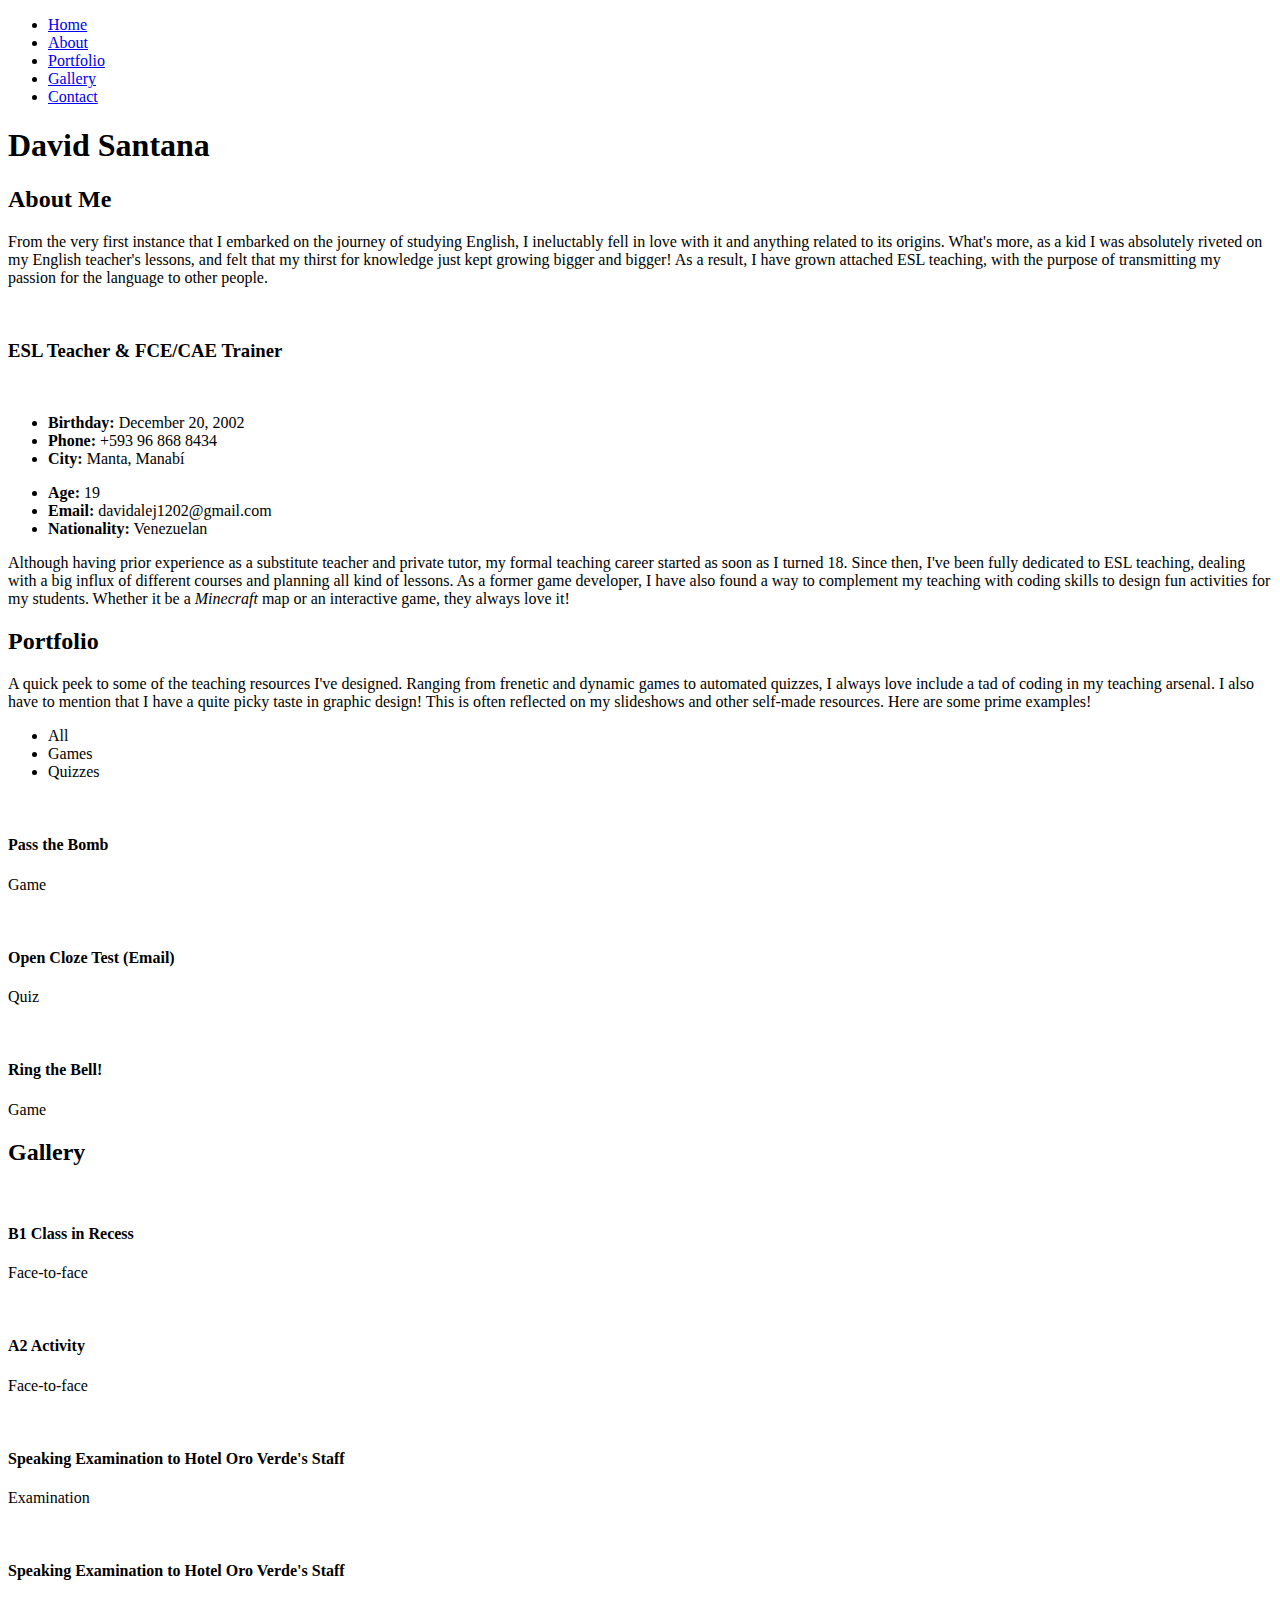
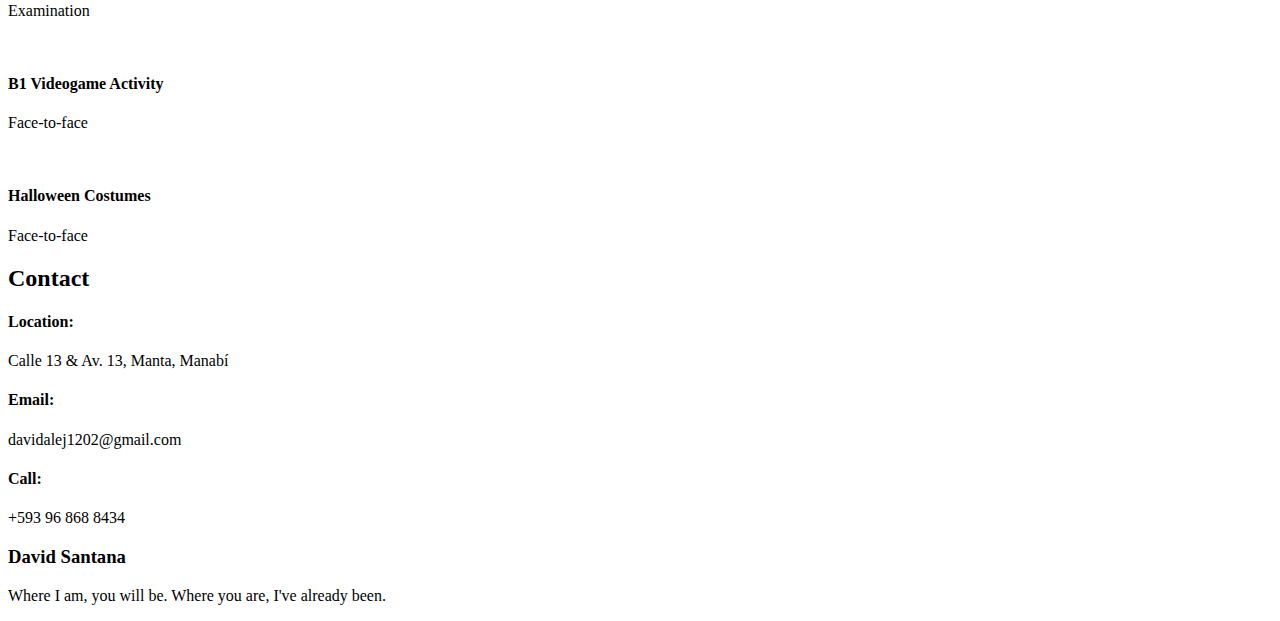
==== index.html @ 2757b1a9 "Add files via upload" ====
<!DOCTYPE html>
<html lang="en">

<head>
  <meta charset="utf-8">
  <meta content="width=device-width, initial-scale=1.0" name="viewport">

  <title>David Santana Portfolio</title>
  <meta content="" name="description">
  <meta content="" name="keywords">

  <!-- Favicons -->
  <link href="assets/img/favicon.png" rel="icon">
  <link href="assets/img/apple-touch-icon.png" rel="apple-touch-icon">

  <!-- Google Fonts -->
  <link href="https://fonts.googleapis.com/css?family=Open+Sans:300,300i,400,400i,600,600i,700,700i|Raleway:300,300i,400,400i,500,500i,600,600i,700,700i|Poppins:300,300i,400,400i,500,500i,600,600i,700,700i" rel="stylesheet">

  <!-- Vendor CSS Files -->
  <link href="assets/vendor/aos/aos.css" rel="stylesheet">
  <link href="assets/vendor/bootstrap/css/bootstrap.min.css" rel="stylesheet">
  <link href="assets/vendor/bootstrap-icons/bootstrap-icons.css" rel="stylesheet">
  <link href="assets/vendor/boxicons/css/boxicons.min.css" rel="stylesheet">
  <link href="assets/vendor/glightbox/css/glightbox.min.css" rel="stylesheet">
  <link href="assets/vendor/swiper/swiper-bundle.min.css" rel="stylesheet">

  <!-- Template Main CSS File -->
  <link href="assets/css/style.css" rel="stylesheet">

  <!-- =======================================================
  * Template Name: MyResume - v4.9.0
  * Template URL: https://bootstrapmade.com/free-html-bootstrap-template-my-resume/
  * Author: BootstrapMade.com
  * License: https://bootstrapmade.com/license/
  ======================================================== -->
</head>

<body>

  <!-- ======= Mobile nav toggle button ======= -->
  <!-- <button type="button" class="mobile-nav-toggle d-xl-none"><i class="bi bi-list mobile-nav-toggle"></i></button> -->
  <i class="bi bi-list mobile-nav-toggle d-xl-none"></i>
  <!-- ======= Header ======= -->
  <header id="header" class="d-flex flex-column justify-content-center">

    <nav id="navbar" class="navbar nav-menu">
      <ul>
        <li><a href="#hero" class="nav-link scrollto active"><i class="bx bx-home"></i> <span>Home</span></a></li>
        <li><a href="#about" class="nav-link scrollto"><i class="bx bx-user"></i> <span>About</span></a></li>
        <li><a href="#portfolio" class="nav-link scrollto"><i class="bx bx-book-content"></i> <span>Portfolio</span></a></li>
        <li><a href="#gallery" class="nav-link scrollto"><i class="bx bx-camera"></i> <span>Gallery</span></a></li>
        <li><a href="#contact" class="nav-link scrollto"><i class="bx bx-envelope"></i> <span>Contact</span></a></li>
      </ul>
    </nav><!-- .nav-menu -->

  </header><!-- End Header -->

  <!-- ======= Hero Section ======= -->
  <section id="hero" class="d-flex flex-column justify-content-center">
    <div class="container" data-aos="zoom-in" data-aos-delay="100">
      <h1>David Santana</h1>
      <p><span class="typed" data-typed-items="Where I am; you will be., Where you are; I've already been."></span></p>
      <div class="social-links">
        <a href="https://www.instagram.com/daviidasm/" class="instagram"><i class="bx bxl-instagram"></i></a>
        <a href="https://www.linkedin.com/in/david-santana-967144217/" class="linkedin"><i class="bx bxl-linkedin"></i></a>
      </div>
    </div>
  </section><!-- End Hero -->

  <main id="main">

    <!-- ======= About Section ======= -->
    <section id="about" class="about">
      <div class="container" data-aos="fade-up">

        <div class="section-title">
          <h2>About Me</h2>
          <p>From the very first instance that I embarked on the journey of studying English, I ineluctably fell in love with it and anything related to its origins. What's more, as a kid I was absolutely riveted on my English teacher's lessons, and felt that my thirst for knowledge just kept growing bigger and bigger! As a result, I have grown attached ESL teaching, with the purpose of transmitting my passion for the language to other people.</p>
        </div>

        <div class="row">
          <div class="col-lg-4">
            <img src="assets/img/first-class.jpg" class="img-fluid" alt="">
          </div>
          <div class="col-lg-8 pt-4 pt-lg-0 content">
            <h3>ESL Teacher &amp; FCE/CAE Trainer</h3><br>
            <div class="row">
              <div class="col-lg-6">
                <ul>
                  <li><i class="bi bi-chevron-right"></i> <strong>Birthday:</strong> <span>December 20, 2002</span></li>
                  <li><i class="bi bi-chevron-right"></i> <strong>Phone:</strong> <span>+593 96 868 8434</span></li>
                  <li><i class="bi bi-chevron-right"></i> <strong>City:</strong> <span>Manta, Manabí</span></li>
                </ul>
              </div>
              <div class="col-lg-6">
                <ul>
                  <li><i class="bi bi-chevron-right"></i> <strong>Age:</strong> <span>19</span></li>
                  <li><i class="bi bi-chevron-right"></i> <strong>Email:</strong> <span>davidalej1202@gmail.com</span></li>
                  <li><i class="bi bi-chevron-right"></i> <strong>Nationality:</strong> <span>Venezuelan</span></li>
                </ul>
              </div>
            </div>
            <p>
              Although having prior experience as a substitute teacher and private tutor, my formal teaching career started as soon as I turned 18.
              Since then, I've been fully dedicated to ESL teaching, dealing with a big influx of different courses and planning all kind of lessons.
              As a former game developer, I have also found a way to complement my teaching with coding skills to design fun activities for my students. 
              Whether it be a <i>Minecraft</i> map or an interactive game, they always love it!
            </p>
          </div>
        </div>
      </div>
    </section><!-- End About Section -->

    <!-- ======= Portfolio Section ======= -->
    <section id="portfolio" class="portfolio section-bg">
      <div class="container" data-aos="fade-up">

        <div class="section-title">
          <h2>Portfolio</h2>
          <p>A quick peek to some of the teaching resources I've designed. Ranging from frenetic and dynamic games to automated quizzes, I always love include a tad of coding in my teaching arsenal. I also have to mention that I have a quite picky taste in graphic design! This is often reflected on my slideshows and other self-made resources. Here are some prime examples!</p>
        </div>

        <div class="row">
          <div class="col-lg-12 d-flex justify-content-center" data-aos="fade-up" data-aos-delay="100">
            <ul id="portfolio-flters">
              <li data-filter="*" class="filter-active">All</li>
              <li data-filter=".filter-games">Games</li>
              <li data-filter=".filter-quizzes">Quizzes</li>
            </ul>
          </div>
        </div>

        <div class="row portfolio-container" data-aos="fade-up" data-aos-delay="200">

          <div class="col-lg-4 col-md-6 portfolio-item filter-games">
            <div class="portfolio-wrap">
              <img src="assets/img/portfolio/pass-the-bomb.jpg" class="img-fluid" alt="">
              <div class="portfolio-info">
                <h4>Pass the Bomb</h4>
                <p>Game</p>
                <div class="portfolio-links">
                  <a href="ptb-details.html" class="portfolio-details-lightbox" data-glightbox="type: external" title="Portfolio Details"><i class="bx bx-link"></i></a>
                </div>
              </div>
            </div>
          </div>

          <div class="col-lg-4 col-md-6 portfolio-item filter-utility">
            <div class="portfolio-wrap">
              <img src="assets/img/portfolio/oc.png" class="img-fluid" alt="">
              <div class="portfolio-info">
                <h4>Open Cloze Test (Email)</h4>
                <p>Quiz</p>
                <div class="portfolio-links">
                  <a href="oc-details.html" class="portfolio-details-lightbox" data-glightbox="type: external" title="Portfolio Details"><i class="bx bx-link"></i></a>
                </div>
              </div>
            </div>
          </div>

          <div class="col-lg-4 col-md-6 portfolio-item filter-game">
            <div class="portfolio-wrap">
              <img src="assets/img/portfolio/rtb.png" class="img-fluid" alt="">
              <div class="portfolio-info">
                <h4>Ring the Bell!</h4>
                <p>Game</p>
                <div class="portfolio-links">
                  <a href="rtb-details.html" class="portfolio-details-lightbox" data-glightbox="type: external" title="Portfolio Details"><i class="bx bx-link"></i></a>
                </div>
              </div>
            </div>
          </div>

        </div>

      </div>
    </section><!-- End Portfolio Section -->

    <!-- ======= Gallery Section ======= -->
    <section id="gallery" class="portfolio section-bg">
      <div class="container" data-aos="fade-up">

        <div class="section-title">
          <h2>Gallery</h2>
        </div>

        <div class="row portfolio-container" data-aos="fade-up" data-aos-delay="200">

          <div class="col-lg-4 col-md-6 portfolio-item">
            <div class="portfolio-wrap">
              <img src="assets/img/portfolio/b1.jpg" class="img-fluid" alt="">
              <div class="portfolio-info">
                <h4>B1 Class in Recess</h4>
                <p>Face-to-face</p>
                <div class="portfolio-links">
                  <a href="assets/img/portfolio/b1.jpg" data-gallery="portfolioGallery" class="portfolio-lightbox" title="B1 Class in Recess"><i class="bx bx-plus"></i></a>
                </div>
              </div>
            </div>
          </div>

          <div class="col-lg-4 col-md-6 portfolio-item">
            <div class="portfolio-wrap">
              <img src="assets/img/portfolio/race.jpg" class="img-fluid" alt="">
              <div class="portfolio-info">
                <h4>A2 Activity</h4>
                <p>Face-to-face</p>
                <div class="portfolio-links">
                  <a href="assets/img/portfolio/race.jpg" data-gallery="portfolioGallery" class="portfolio-lightbox" title="A2 Activity"><i class="bx bx-plus"></i></a>
                </div>
              </div>
            </div>
          </div>

          <div class="col-lg-4 col-md-6 portfolio-item">
            <div class="portfolio-wrap">
              <img src="assets/img/portfolio/oro-verde.jpg" class="img-fluid" alt="">
              <div class="portfolio-info">
                <h4>Speaking Examination to Hotel Oro Verde's Staff</h4>
                <p>Examination</p>
                <div class="portfolio-links">
                  <a href="assets/img/portfolio/oro-verde.jpg" data-gallery="portfolioGallery" class="portfolio-lightbox" title="Speaking Examination"><i class="bx bx-plus"></i></a>
                </div>
              </div>
            </div>
          </div>

          <div class="col-lg-4 col-md-6 portfolio-item filter-card">
            <div class="portfolio-wrap">
              <img src="assets/img/portfolio/oro-verde-2.jpg" class="img-fluid" alt="">
              <div class="portfolio-info">
                <h4>Speaking Examination to Hotel Oro Verde's Staff</h4>
                <p>Examination</p>
                <div class="portfolio-links">
                  <a href="assets/img/portfolio/oro-verde-2.jpg" data-gallery="portfolioGallery" class="portfolio-lightbox" title="Speaking Examination 2"><i class="bx bx-plus"></i></a>
                </div>
              </div>
            </div>
          </div>

          <div class="col-lg-4 col-md-6 portfolio-item filter-web">
            <div class="portfolio-wrap">
              <img src="assets/img/portfolio/b1-activity.jpg" class="img-fluid" alt="">
              <div class="portfolio-info">
                <h4>B1 Videogame Activity</h4>
                <p>Face-to-face</p>
                <div class="portfolio-links">
                  <a href="assets/img/portfolio/b1-activity.jpg" data-gallery="portfolioGallery" class="portfolio-lightbox" title="B1 Videogame Activity"><i class="bx bx-plus"></i></a>
                </div>
              </div>
            </div>
          </div>

          <div class="col-lg-4 col-md-6 portfolio-item filter-app">
            <div class="portfolio-wrap">
              <img src="assets/img/portfolio/halloween.jpg" class="img-fluid" alt="">
              <div class="portfolio-info">
                <h4>Halloween Costumes</h4>
                <p>Face-to-face</p>
                <div class="portfolio-links">
                  <a href="assets/img/portfolio/halloween.jpg" data-gallery="portfolioGallery" class="portfolio-lightbox" title="Face-to-face"><i class="bx bx-plus"></i></a>
                </div>
              </div>
            </div>
          </div>

        </div>

      </div>
    </section><!-- End Portfolio Section -->

    <!-- ======= Contact Section ======= -->
    <section id="contact" class="contact">
      <div class="container" data-aos="fade-up">

        <div class="section-title">
          <h2>Contact</h2>
        </div>

        <div class="row mt-1">

            <div class="info">
              <div class="address">
                <i class="bi bi-geo-alt"></i>
                <h4>Location:</h4>
                <p>Calle 13 & Av. 13, Manta, Manabí</p>
              </div>

              <div class="email">
                <i class="bi bi-envelope"></i>
                <h4>Email:</h4>
                <p>davidalej1202@gmail.com</p>
              </div>

              <div class="phone">
                <i class="bi bi-phone"></i>
                <h4>Call:</h4>
                <p>+593 96 868 8434</p>
              </div>

            </div>

      </div>
    </section><!-- End Contact Section -->

  </main><!-- End #main -->

  <!-- ======= Footer ======= -->
  <footer id="footer">
    <div class="container">
      <h3>David Santana</h3>
      <p>Where I am, you will be. Where you are, I've already been.</p>
    </div>
  </footer><!-- End Footer -->

  <div id="preloader"></div>
  <a href="#" class="back-to-top d-flex align-items-center justify-content-center"><i class="bi bi-arrow-up-short"></i></a>

  <!-- Vendor JS Files -->
  <script src="assets/vendor/purecounter/purecounter_vanilla.js"></script>
  <script src="assets/vendor/aos/aos.js"></script>
  <script src="assets/vendor/bootstrap/js/bootstrap.bundle.min.js"></script>
  <script src="assets/vendor/glightbox/js/glightbox.min.js"></script>
  <script src="assets/vendor/isotope-layout/isotope.pkgd.min.js"></script>
  <script src="assets/vendor/swiper/swiper-bundle.min.js"></script>
  <script src="assets/vendor/typed.js/typed.min.js"></script>
  <script src="assets/vendor/waypoints/noframework.waypoints.js"></script>
  <script src="assets/vendor/php-email-form/validate.js"></script>

  <!-- Template Main JS File -->
  <script src="assets/js/main.js"></script>

</body>

</html>
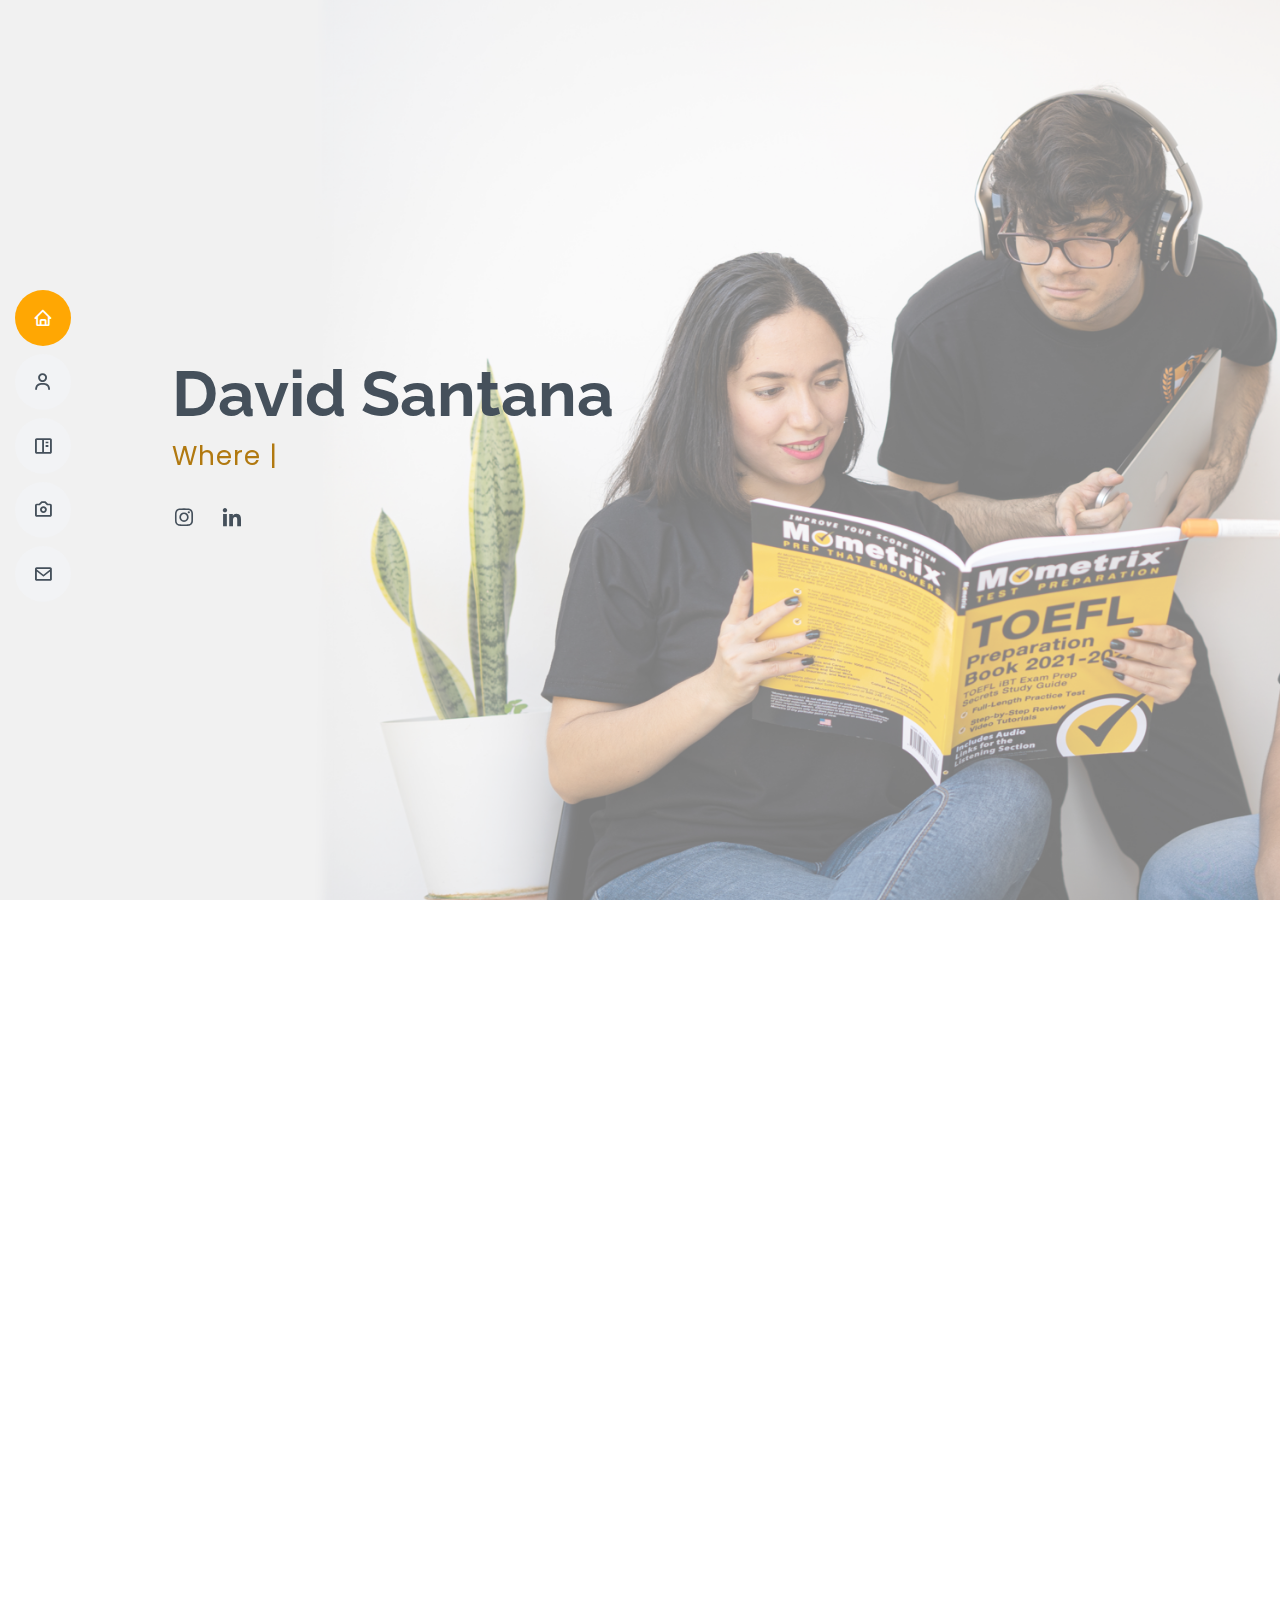
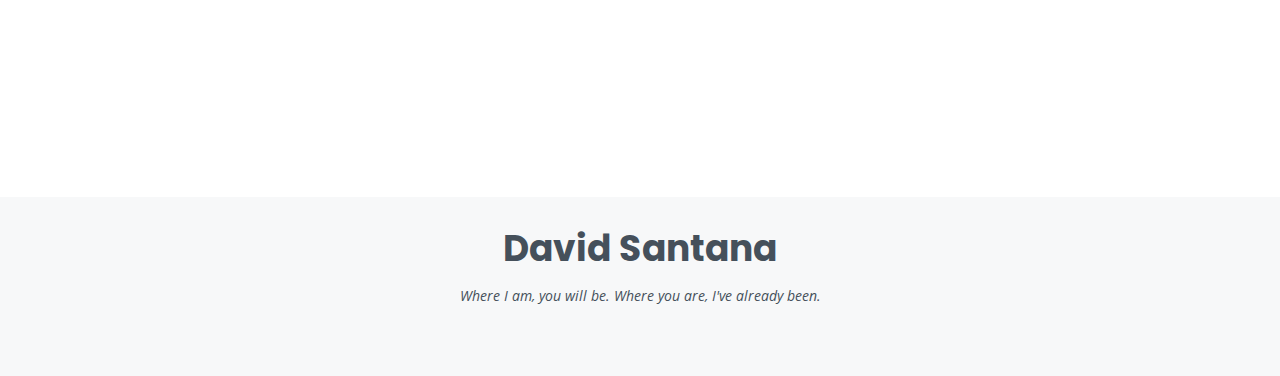
==== commit 89b4d40f: "Add files via upload" ====
--- a/index.html
+++ b/index.html
@@ -277,7 +277,7 @@
           <h2>Contact</h2>
         </div>
 
-        <div class="row mt-1">
+        <div class="contact-info row mt-1">
 
             <div class="info">
               <div class="address">
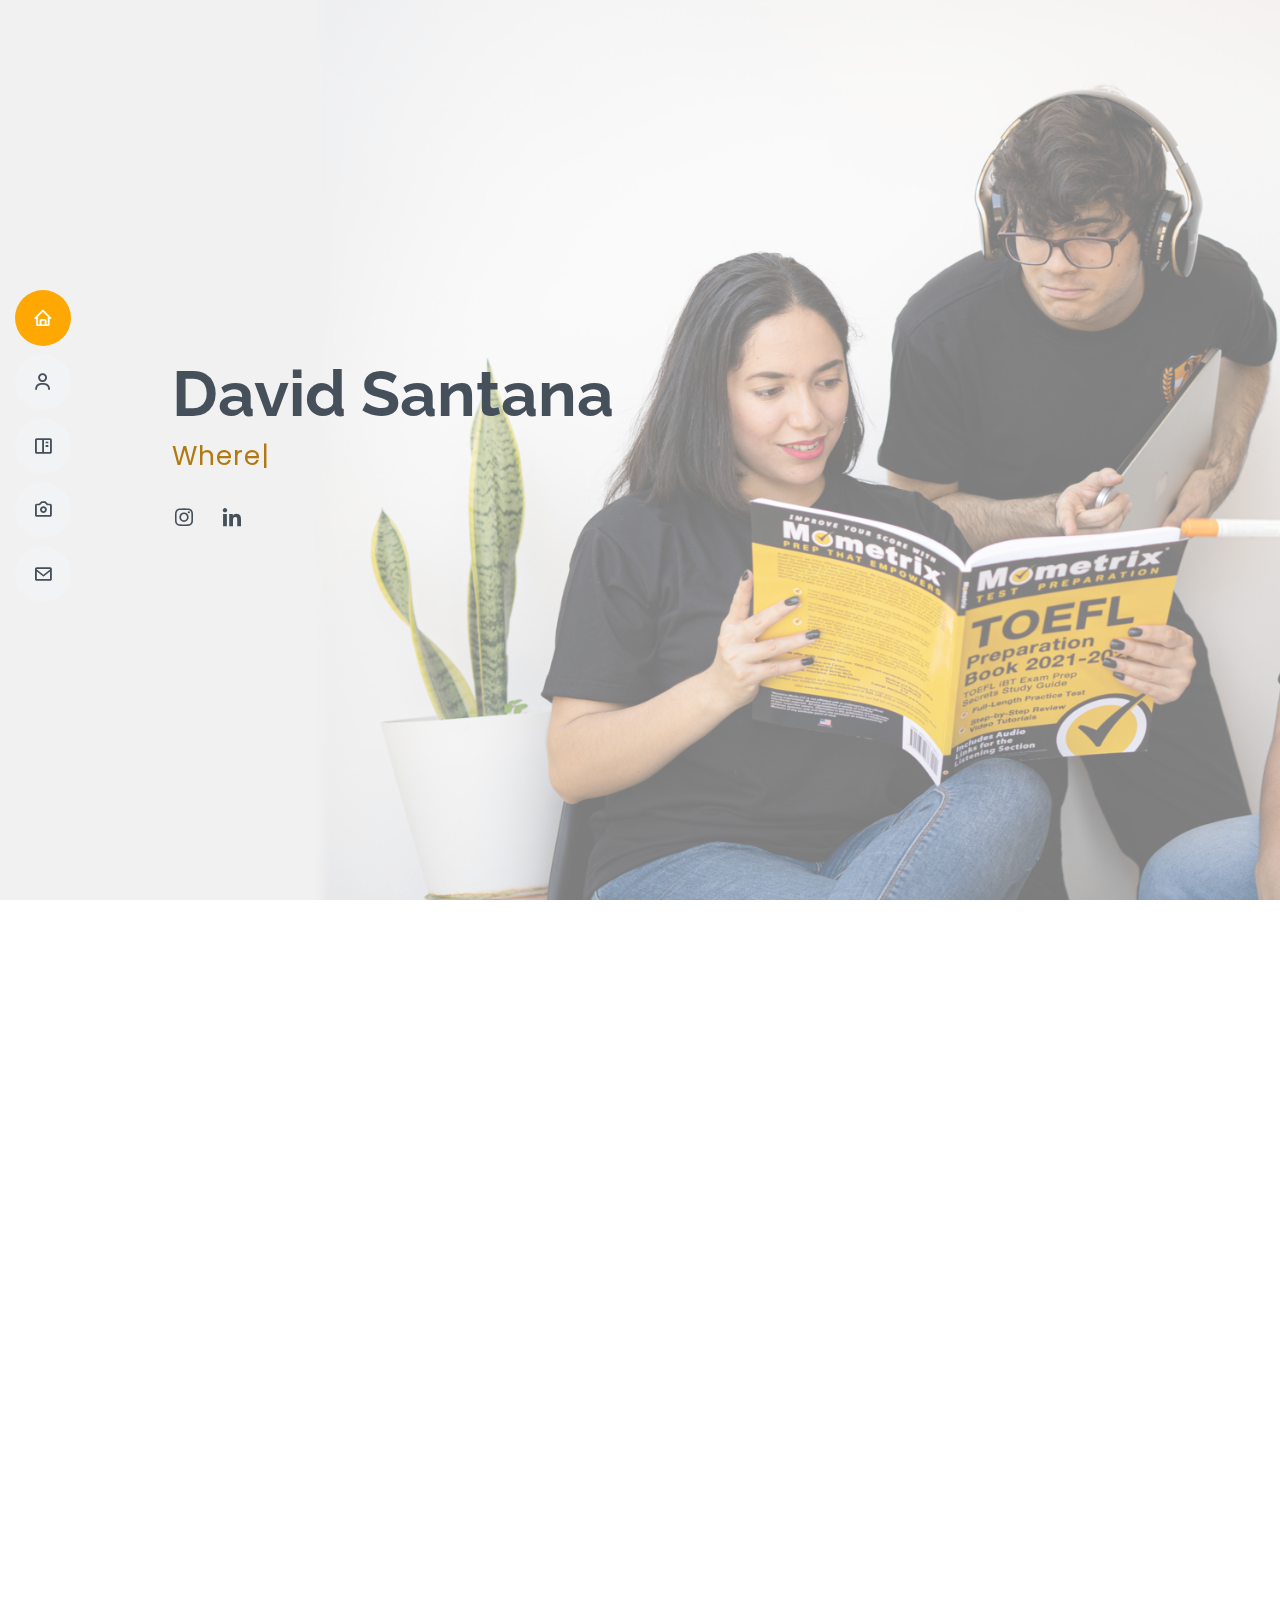
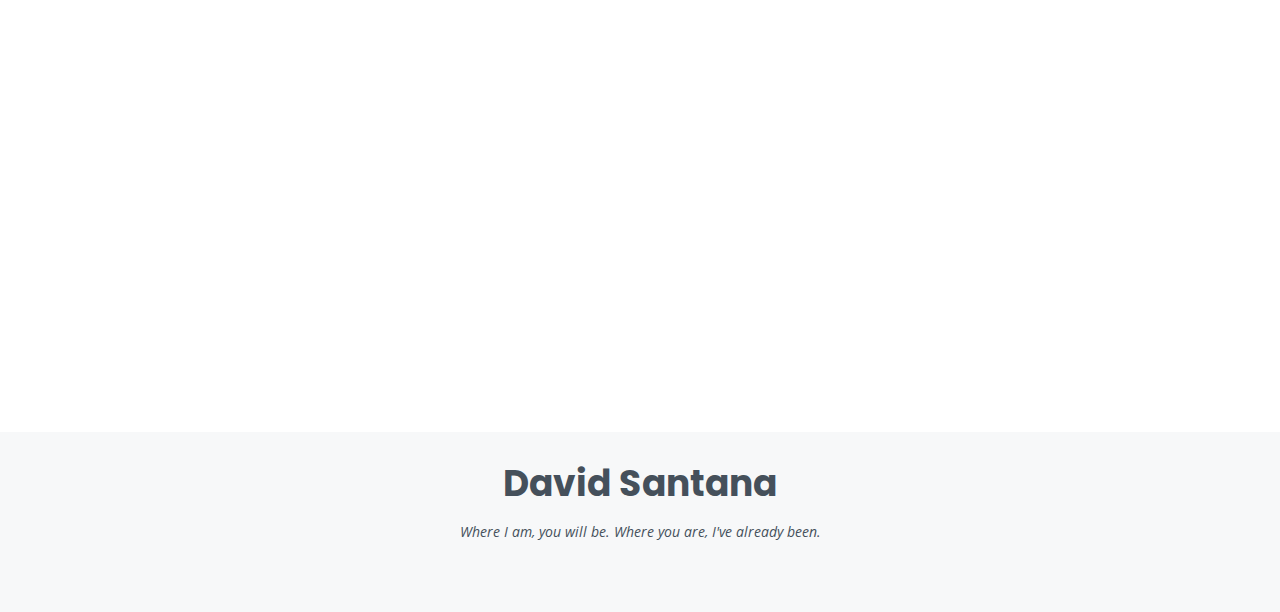
==== commit be35c91f: "Add files via upload" ====
--- a/index.html
+++ b/index.html
@@ -110,6 +110,58 @@
         </div>
       </div>
     </section><!-- End About Section -->
+
+    <!-- ======= Skills Section ======= -->
+    <section id="skills" class="skills section-bg">
+      <div class="container" data-aos="fade-up">
+
+        <div class="section-title">
+          <h2>Exam Preparation</h2>
+          <p>My biggest goal is working for Cambridge as an evaluator. For this reason, I undergo exhaustive exam self-training on a daily basis, which epitomizes my profile as an exam teacher. In addition to this, I have taken several English tests, including many previews and mock exams, now with a current focus on the Cambridge C2 exam. I have taught successful students in most of the following exams:</p>
+        </div>
+
+        <div class="row skills-content">
+
+          <div class="col-lg-6">
+
+            <div class="progress">
+              <span class="skill">Cambridge English: C2 Proficiency <i class="val">210/230</i></span>
+              <div class="progress-bar-wrap">
+                <div class="progress-bar" role="progressbar" aria-valuenow="72" aria-valuemin="0" aria-valuemax="100"></div>
+              </div>
+            </div>
+
+            <div class="progress">
+              <span class="skill">Cambridge English: B2 First <i class="val">182/190</i></span>
+              <div class="progress-bar-wrap">
+                <div class="progress-bar" role="progressbar" aria-valuenow="82" aria-valuemin="0" aria-valuemax="100"></div>
+              </div>
+            </div>
+
+          </div>
+
+          <div class="col-lg-6">
+
+            <div class="progress">
+              <span class="skill">Duolingo English Test <i class="val">145/160 (Preview)</i></span>
+              <div class="progress-bar-wrap">
+                <div class="progress-bar" role="progressbar" aria-valuenow="90" aria-valuemin="0" aria-valuemax="100"></div>
+              </div>
+            </div>
+
+            <div class="progress">
+              <span class="skill">iTEP Academic Plus<i class="val">5.5/6.0 (Practice test)</i></span>
+              <div class="progress-bar-wrap">
+                <div class="progress-bar" role="progressbar" aria-valuenow="91" aria-valuemin="0" aria-valuemax="100"></div>
+              </div>
+            </div>
+
+          </div>
+
+        </div>
+
+      </div>
+    </section><!-- End Skills Section -->
 
     <!-- ======= Portfolio Section ======= -->
     <section id="portfolio" class="portfolio section-bg">
--- a/assets/css/style.css
+++ b/assets/css/style.css
@@ -1060,6 +1060,19 @@
 .contact .info .email,
 .contact .info .phone {
   margin-top: 40px;
+  margin-left: 0;
+}
+
+@media (min-width: 992px) {
+  .contact .info {
+    display: flex;
+  }
+
+  .contact .info .email,
+  .contact .info .phone {
+    margin-top: 0;
+    margin-left: 40px;
+  }
 }
 
 .contact .info .email:hover i,
